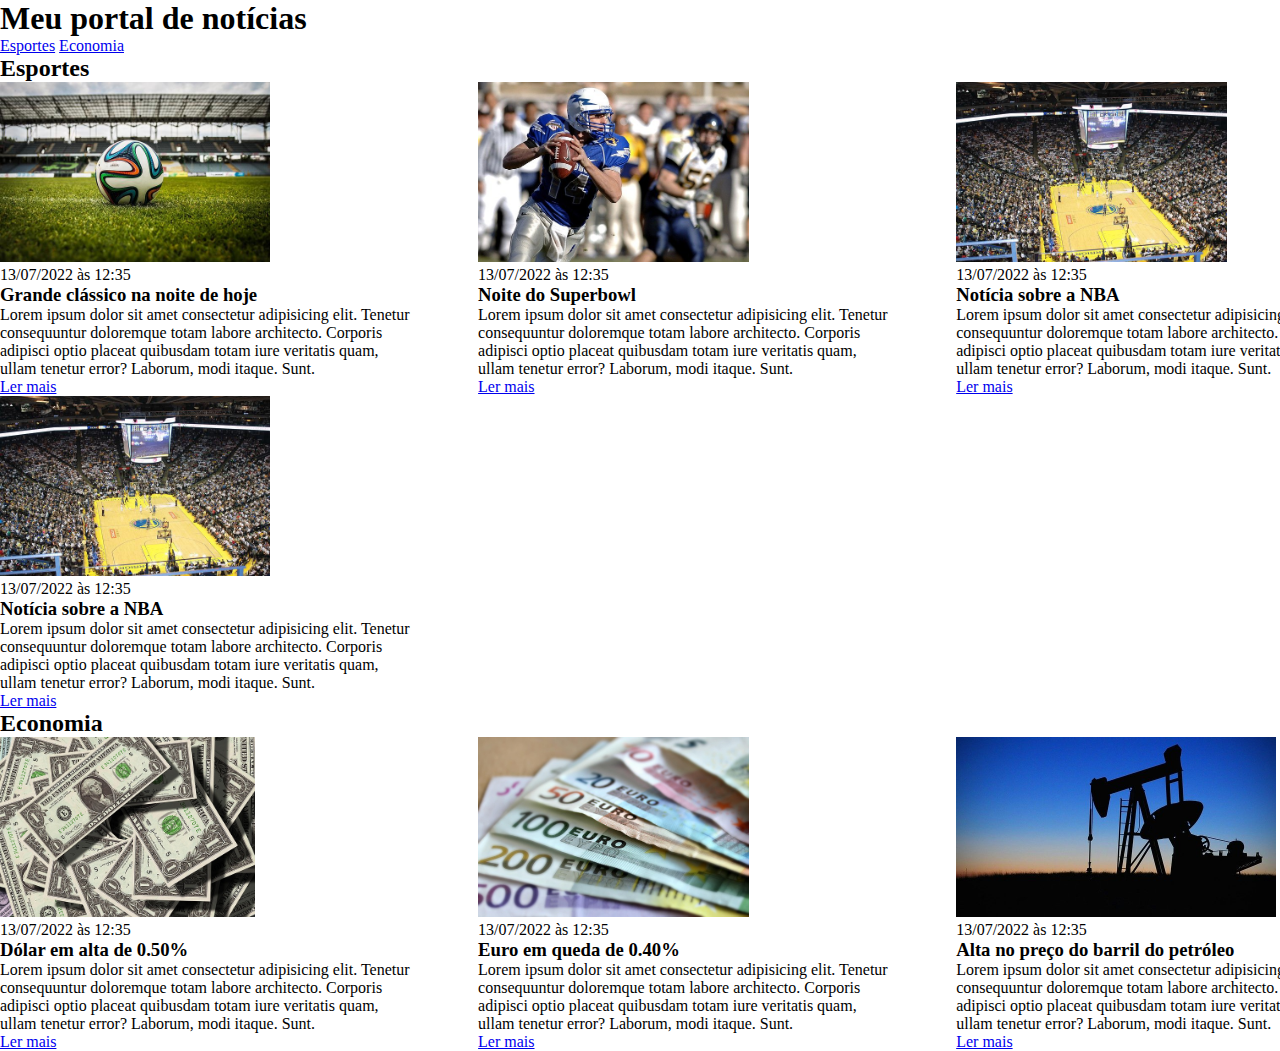
==== Front-end/CSS/index.html @ 514f85a5 "adicionando CSS" ====
<!DOCTYPE html>
<html lang="pt-BR">
<head>
    <meta charset="UTF-8">
    <meta http-equiv="X-UA-Compatible" content="IE=edge">
    <meta name="viewport" content="width=device-width, initial-scale=1.0">
    <title>Meu portal de notícias</title>
    <link rel="stylesheet" href="./main.css" />
</head>
<body>
    <header>
        <div class="conteiner">
            <h1>Meu portal de notícias</h1>
                <nav>
                    <ul>
                        <li>
                            <a href="#sports" title="Ir para a seção de esportes">Esportes</a>
                        </li>
                        <li>
                            <a href="#economy" title="Ir para a seção de notícias">Economia</a>
                        </li>
                    </ul>
                </nav>
            </div>
    </header>
    <section>
        <div class="conteiner">
            <h2>Esportes</h2>
                <div class="articles">
                    <article>
                        <img src="./imagens/futebol.jpg" alt="Bola de futebol no gramado" />
                        <header>
                            <time>13/07/2022 às 12:35</time>
                        </header>
                        <h3>Grande clássico na noite de hoje</h3>
                        <p>
                            Lorem ipsum dolor sit amet consectetur adipisicing elit. Tenetur consequuntur doloremque totam labore architecto. Corporis adipisci optio placeat quibusdam totam iure veritatis quam, ullam tenetur error? Laborum, modi itaque. Sunt.
                        </p>
                        <a href="#" title="Leia a notícia completa">Ler mais</a>
                    </article>
                    <article>
                        <img src="./imagens/futebol-americano.jpg" alt="Jogador de futebol americano correndo com a bola na mão" />
                        <header>
                            <time>13/07/2022 às 12:35</time>
                        </header>
                        <h3>Noite do Superbowl</h3>
                        <p>
                            Lorem ipsum dolor sit amet consectetur adipisicing elit. Tenetur consequuntur doloremque totam labore architecto. Corporis adipisci optio placeat quibusdam totam iure veritatis quam, ullam tenetur error? Laborum, modi itaque. Sunt.
                        </p>
                        <a href="#" title="Leia a notícia completa">Ler mais</a>
                    </article>
                    <article>
                        <img src="./imagens/basquete.jpg" title="Vista aérea de uma quadra de basquete" />
                        <header>
                            <time>13/07/2022 às 12:35</time>
                        </header>
                        <h3>Notícia sobre a NBA</h3>
                        <p>
                            Lorem ipsum dolor sit amet consectetur adipisicing elit. Tenetur consequuntur doloremque totam labore architecto. Corporis adipisci optio placeat quibusdam totam iure veritatis quam, ullam tenetur error? Laborum, modi itaque. Sunt.
                        </p>
                        <a href="#" title="Leia a notícia completa">Ler mais</a>
                    </article>
                    <article>
                        <img src="./imagens/basquete.jpg" title="Vista aérea de uma quadra de basquete" />
                        <header>
                            <time>13/07/2022 às 12:35</time>
                        </header>
                        <h3>Notícia sobre a NBA</h3>
                        <p>
                            Lorem ipsum dolor sit amet consectetur adipisicing elit. Tenetur consequuntur doloremque totam labore architecto. Corporis adipisci optio placeat quibusdam totam iure veritatis quam, ullam tenetur error? Laborum, modi itaque. Sunt.
                        </p>
                        <a href="#" title="Leia a notícia completa">Ler mais</a>
                    </article>
                </div>
        </div>
    </section>
    <section>
        <div class="conteiner">
            <h2>Economia</h2>
                <div class="articles">
                    <article>
                        <img src="./imagens/dolares.jpg" alt="Muitos dólares" />
                        <header>
                            <time>13/07/2022 às 12:35</time>
                        </header>
                        <h3>Dólar em alta de 0.50%</h3>
                        <p>
                            Lorem ipsum dolor sit amet consectetur adipisicing elit. Tenetur consequuntur doloremque totam labore architecto. Corporis adipisci optio placeat quibusdam totam iure veritatis quam, ullam tenetur error? Laborum, modi itaque. Sunt.
                        </p>
                        <a href="#" title="Leia a notícia completa">Ler mais</a>
                    </article>
                    <article>
                        <img src="./imagens/euro.jpg" alt="Várias notas de euro" />
                        <header>
                            <time>13/07/2022 às 12:35</time>
                        </header>
                        <h3>Euro em queda de 0.40%</h3>
                        <p>
                            Lorem ipsum dolor sit amet consectetur adipisicing elit. Tenetur consequuntur doloremque totam labore architecto. Corporis adipisci optio placeat quibusdam totam iure veritatis quam, ullam tenetur error? Laborum, modi itaque. Sunt.
                        </p>
                        <a href="#" title="Leia a notícia completa">Ler mais</a>
                    </article>
                    <article>
                        <img src="./imagens/petroleo.jpg" alt="Extração de petróleo" />
                        <header>
                            <time>13/07/2022 às 12:35</time>
                        </header>
                        <h3>Alta no preço do barril do petróleo</h3>
                        <p>
                            Lorem ipsum dolor sit amet consectetur adipisicing elit. Tenetur consequuntur doloremque totam labore architecto. Corporis adipisci optio placeat quibusdam totam iure veritatis quam, ullam tenetur error? Laborum, modi itaque. Sunt.
                        </p>
                        <a href="#" title="Leia a notícia completa">Ler mais</a>
                    </article>
                </div>
        </div>
    </section>
</body>
</html>
---- Front-end/CSS/main.css ----
* {
    box-sizing: border-box;
    margin: 0;
    padding: 0;
}

header li {
    display: inline;
}

.conteiner {
    width: 1366px;
    margin: 0;
}

.articles {
    display: flex;
    flex-wrap: wrap;
    justify-content: space-between;
}

.articles article img {
    height: 180px;
}

.articles article {
    width: 30%;
}
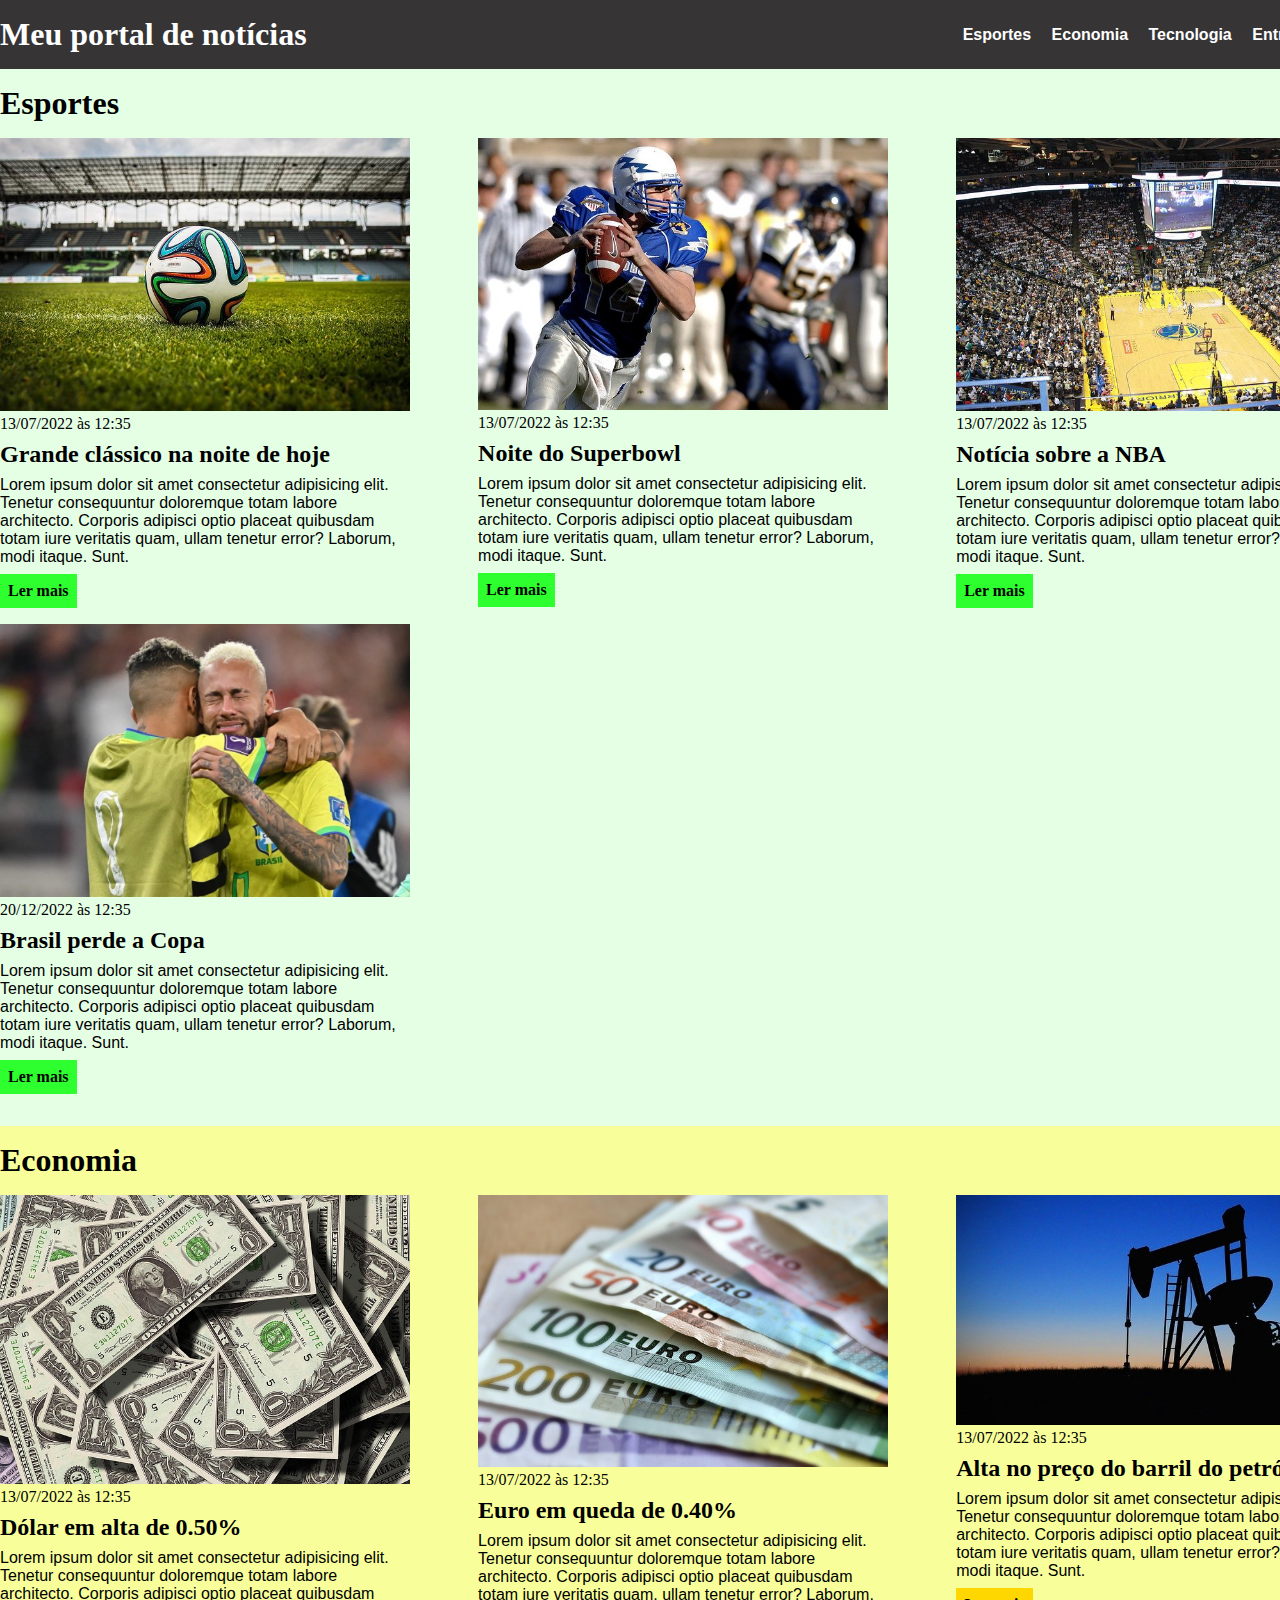
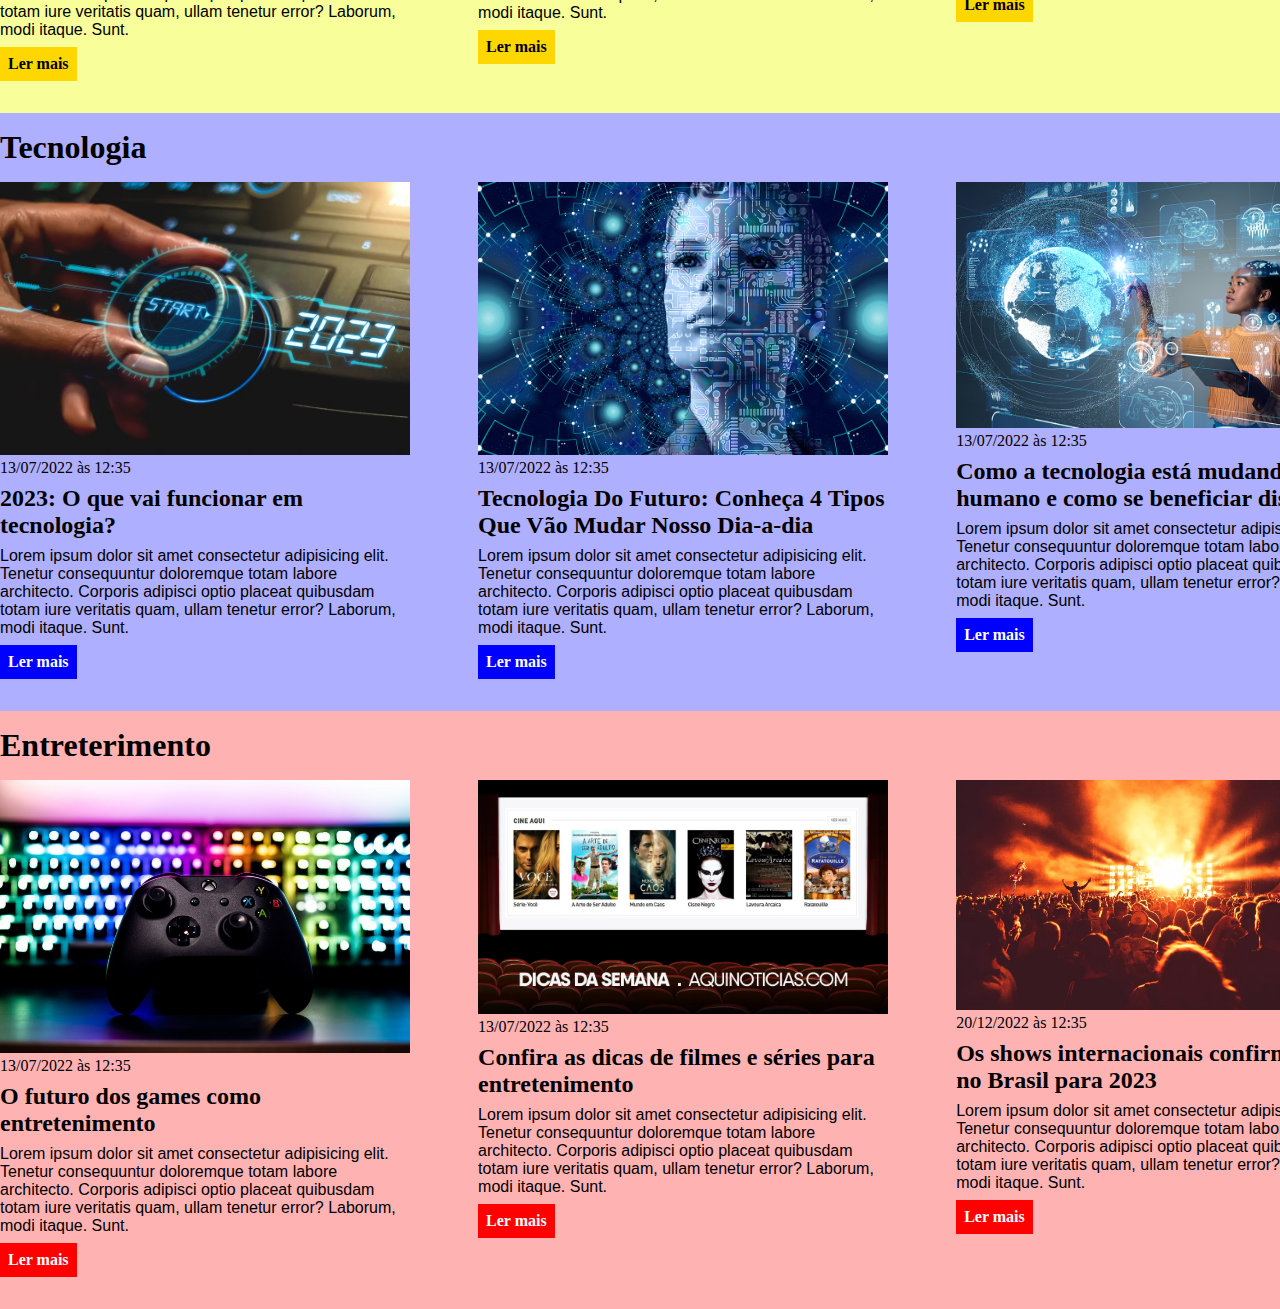
==== commit 75a99db5: "adicionando css" ====
--- a/Front-end/CSS/index.html
+++ b/Front-end/CSS/index.html
@@ -17,13 +17,19 @@
                             <a href="#sports" title="Ir para a seção de esportes">Esportes</a>
                         </li>
                         <li>
-                            <a href="#economy" title="Ir para a seção de notícias">Economia</a>
+                            <a href="#economy" title="Ir para a seção de economia">Economia</a>
                         </li>
+                        <li>
+                            <a href="#tecnologia" title="Ir para a seção de tecnologia">Tecnologia</a>
+                        </li>
+                        <li>
+                            <a href="#entreterimento" title="Ir para a seção de entreterimento">Entreterimento</a>
+                        </li> 
                     </ul>
                 </nav>
             </div>
     </header>
-    <section>
+    <section id="sports">
         <div class="conteiner">
             <h2>Esportes</h2>
                 <div class="articles">
@@ -61,20 +67,20 @@
                         <a href="#" title="Leia a notícia completa">Ler mais</a>
                     </article>
                     <article>
-                        <img src="./imagens/basquete.jpg" title="Vista aérea de uma quadra de basquete" />
-                        <header>
-                            <time>13/07/2022 às 12:35</time>
-                        </header>
-                        <h3>Notícia sobre a NBA</h3>
-                        <p>
-                            Lorem ipsum dolor sit amet consectetur adipisicing elit. Tenetur consequuntur doloremque totam labore architecto. Corporis adipisci optio placeat quibusdam totam iure veritatis quam, ullam tenetur error? Laborum, modi itaque. Sunt.
-                        </p>
-                        <a href="#" title="Leia a notícia completa">Ler mais</a>
-                    </article>
-                </div>
-        </div>
-    </section>
-    <section>
+                        <img src="./imagens/esporte.jpg" title="Neymar chorando" />
+                        <header>
+                            <time>20/12/2022 às 12:35</time>
+                        </header>
+                        <h3>Brasil perde a Copa</h3>
+                        <p>
+                            Lorem ipsum dolor sit amet consectetur adipisicing elit. Tenetur consequuntur doloremque totam labore architecto. Corporis adipisci optio placeat quibusdam totam iure veritatis quam, ullam tenetur error? Laborum, modi itaque. Sunt.
+                        </p>
+                        <a href="#" title="Leia a notícia completa">Ler mais</a>
+                    </article>
+                </div>
+        </div>
+    </section>
+    <section id="economy">
         <div class="conteiner">
             <h2>Economia</h2>
                 <div class="articles">
@@ -106,6 +112,86 @@
                             <time>13/07/2022 às 12:35</time>
                         </header>
                         <h3>Alta no preço do barril do petróleo</h3>
+                        <p>
+                            Lorem ipsum dolor sit amet consectetur adipisicing elit. Tenetur consequuntur doloremque totam labore architecto. Corporis adipisci optio placeat quibusdam totam iure veritatis quam, ullam tenetur error? Laborum, modi itaque. Sunt.
+                        </p>
+                        <a href="#" title="Leia a notícia completa">Ler mais</a>
+                    </article>
+                </div>
+        </div>
+    </section>
+    <section id="tecnologia">
+        <div class="conteiner">
+            <h2>Tecnologia</h2>
+                <div class="articles">
+                    <article>
+                        <img src="./imagens/tecno1.jpeg" alt="Botão de start" />
+                        <header>
+                            <time>13/07/2022 às 12:35</time>
+                        </header>
+                        <h3>2023: O que vai funcionar em tecnologia?</h3>
+                        <p>
+                            Lorem ipsum dolor sit amet consectetur adipisicing elit. Tenetur consequuntur doloremque totam labore architecto. Corporis adipisci optio placeat quibusdam totam iure veritatis quam, ullam tenetur error? Laborum, modi itaque. Sunt.
+                        </p>
+                        <a href="#" title="Leia a notícia completa">Ler mais</a>
+                    </article>
+                    <article>
+                        <img src="./imagens/tecno2.jpg" alt="Uma mulher virtual" />
+                        <header>
+                            <time>13/07/2022 às 12:35</time>
+                        </header>
+                        <h3>Tecnologia Do Futuro: Conheça 4 Tipos Que Vão Mudar Nosso Dia-a-dia</h3>
+                        <p>
+                            Lorem ipsum dolor sit amet consectetur adipisicing elit. Tenetur consequuntur doloremque totam labore architecto. Corporis adipisci optio placeat quibusdam totam iure veritatis quam, ullam tenetur error? Laborum, modi itaque. Sunt.
+                        </p>
+                        <a href="#" title="Leia a notícia completa">Ler mais</a>
+                    </article>
+                    <article>
+                        <img src="./imagens/tecno3.png" title="Mulher em contato com equipamentos virtuais" />
+                        <header>
+                            <time>13/07/2022 às 12:35</time>
+                        </header>
+                        <h3>Como a tecnologia está mudando o ser humano e como se beneficiar disso</h3>
+                        <p>
+                            Lorem ipsum dolor sit amet consectetur adipisicing elit. Tenetur consequuntur doloremque totam labore architecto. Corporis adipisci optio placeat quibusdam totam iure veritatis quam, ullam tenetur error? Laborum, modi itaque. Sunt.
+                        </p>
+                        <a href="#" title="Leia a notícia completa">Ler mais</a>
+                    </article>
+                </div>
+        </div>
+    </section>
+    <section id="entreterimento">
+        <div class="conteiner">
+            <h2>Entreterimento</h2>
+                <div class="articles">
+                    <article>
+                        <img src="./imagens/entret1.jpg" alt="Controle de Xbox" />
+                        <header>
+                            <time>13/07/2022 às 12:35</time>
+                        </header>
+                        <h3>O futuro dos games como entretenimento</h3>
+                        <p>
+                            Lorem ipsum dolor sit amet consectetur adipisicing elit. Tenetur consequuntur doloremque totam labore architecto. Corporis adipisci optio placeat quibusdam totam iure veritatis quam, ullam tenetur error? Laborum, modi itaque. Sunt.
+                        </p>
+                        <a href="#" title="Leia a notícia completa">Ler mais</a>
+                    </article>
+                    <article>
+                        <img src="./imagens/entret2.jpg" alt="Várias capas de séries" />
+                        <header>
+                            <time>13/07/2022 às 12:35</time>
+                        </header>
+                        <h3>Confira as dicas de filmes e séries para entretenimento</h3>
+                        <p>
+                            Lorem ipsum dolor sit amet consectetur adipisicing elit. Tenetur consequuntur doloremque totam labore architecto. Corporis adipisci optio placeat quibusdam totam iure veritatis quam, ullam tenetur error? Laborum, modi itaque. Sunt.
+                        </p>
+                        <a href="#" title="Leia a notícia completa">Ler mais</a>
+                    </article>
+                    <article>
+                        <img src="./imagens/entret3.jpg" title="Pessoas em um show" />
+                        <header>
+                            <time>20/12/2022 às 12:35</time>
+                        </header>
+                        <h3>Os shows internacionais confirmados no Brasil para 2023</h3>
                         <p>
                             Lorem ipsum dolor sit amet consectetur adipisicing elit. Tenetur consequuntur doloremque totam labore architecto. Corporis adipisci optio placeat quibusdam totam iure veritatis quam, ullam tenetur error? Laborum, modi itaque. Sunt.
                         </p>
--- a/Front-end/CSS/main.css
+++ b/Front-end/CSS/main.css
@@ -6,6 +6,16 @@
 
 header li {
     display: inline;
+}
+
+header li a {
+    color: white;
+}
+
+body > header {
+    color: rgb(255, 255, 255);
+    background-color: rgb(54, 52, 52);
+    padding: 16px 0;
 }
 
 .conteiner {
@@ -20,9 +30,93 @@
 }
 
 .articles article img {
-    height: 180px;
+    width: 100%;
 }
 
 .articles article {
     width: 30%;
+}
+
+header li {
+    display: inline;
+    font-family: Arial, Helvetica, sans-serif;
+    font-weight: bold;
+    margin-left: 16px;
+}
+
+header .conteiner {
+    display: flex;
+    align-items: center;
+    justify-content: space-between;
+}
+
+section {
+    padding: 16px 0;
+}
+
+section h2,
+.articles article {
+    margin-bottom: 16px;
+}
+
+.articles h3 {
+    margin-top: 8px;
+    margin-bottom: 8px;
+    font-size: 24px;
+}
+
+.articles article a {
+    background-color: blue;
+    color: white;
+    padding: 8px;
+    display: inline-block;
+    text-decoration: none;
+    font-weight: bold;
+    margin-top: 8px;
+}
+
+.articles article p {
+    font-family: Arial, Helvetica, sans-serif;
+}
+
+section h2 {
+    font-size: 32px;
+}
+
+header li a {
+    text-decoration: none;
+}
+
+#sports {
+    background-color: rgba(0, 255, 0, 0.1);
+}
+
+#sports .articles article a {
+    background-color: rgba(0, 255, 0, 0.8);
+    color: black;
+}
+
+#economy {
+    background-color: rgba(238, 255, 0, 0.397);
+}
+
+#economy .articles article a {
+    background-color: gold;
+    color: black;
+}
+
+#tecnologia {
+    background-color: rgba(0, 0, 255, 0.315);
+}
+
+#tecnologia .articles article a {
+    background-color: blue;
+}
+
+#entreterimento {
+    background-color: rgba(255, 0, 0, 0.301);
+}
+
+#entreterimento .articles article a {
+    background-color: red;
 }